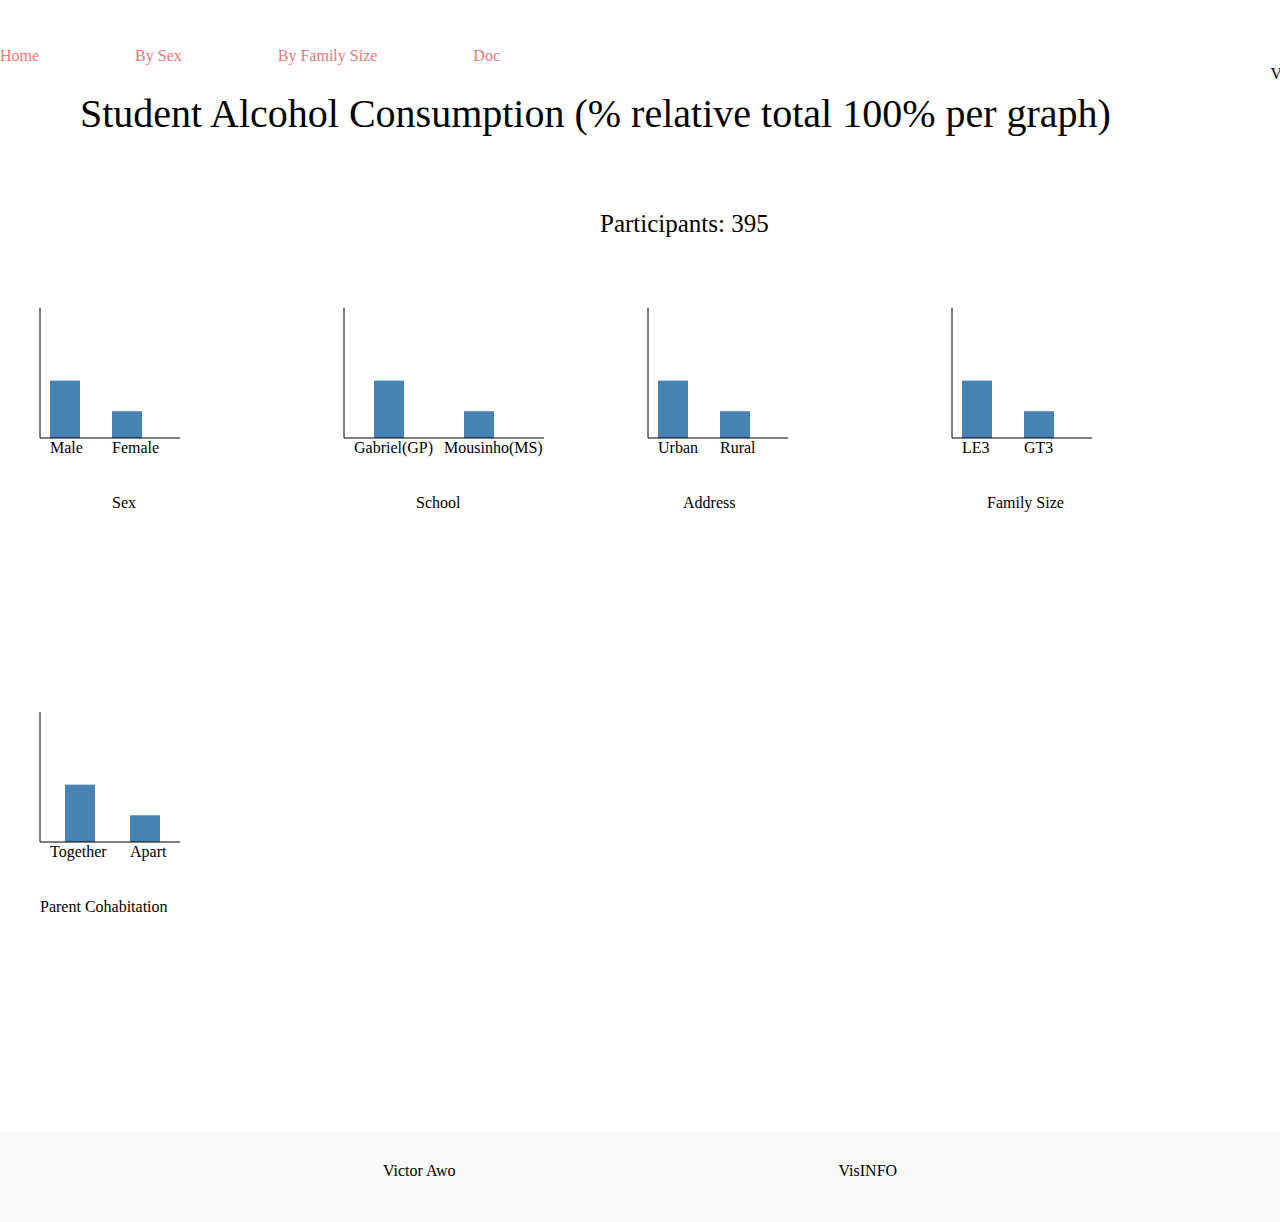
==== index.html @ d570ab3d "Add files via upload" ====
<!DOCTYPE html> 
<html lang="en"> 
  <head> 
    <meta charset="UTF-8" /> 
    <meta http-equiv="X-UA-Compatible" content="IE=edge" /> 
    <meta name="viewport" content="width=device-width, initial-scale=1.0" /> 
    <title>Home</title> 
    <link rel="stylesheet" href="css/styles.css" /> 
    <script src="https://d3js.org/d3.v7.min.js"></script>
  </head> 
  <body> 
    <section class = "fullpage"> 
    <div class="midpage"> 
      <nav> 
        <div class="Links"> 
          <a class="active-Link" href="index.html">Home</a> 
          <a class="active-Link" href="bysex.html">By Sex</a> 
          <a class="active-Link" href="byfamsize.html">By Family Size</a> 
          <a class="active-Link" href="doc.html">Doc</a> 
        </div> 
        <div class="logo"> 
            <span class="spanner"> VisINFO Final </span> 
        </div> 
      </nav> 
      <header class="hero">Student Alcohol Consumption (% relative total 100% per graph)</header> 
      <div class="dtype" > Participants: 395</div>
      <p>
        <svg id="svg1" width="300" height="400">

        <rect id="bar1" x="50" y="72.64705882352942" width="30" height="57.35294117647059" style="fill: steelblue"></rect>
        <rect id="bar2" x="112" y="103.23529411764707" width="30" height="26.76470588235294" style="fill: steelblue"></rect>

        <text x="50" y="145">Male</text>
        <text x="112" y="145">Female</text>
        <text x="112" y="200">Sex</text>

        <line x1="40" x2="180" y1="130" y2="130" stroke="black"></line>
        <line x1="40" x2="40" y1="0" y2="130" stroke="black"></line>  
    </svg>

    <svg id="svg2" width="300" height="400">

        <rect id="bar1" x="70" y="72.64705882352942" width="30" height="57.35294117647059" style="fill: steelblue"></rect>
        <rect id="bar2" x="160" y="103.23529411764707" width="30" height="26.76470588235294" style="fill: steelblue"></rect>

        <text x="50" y="145">Gabriel(GP)</text>
        <text x="140" y="145">Mousinho(MS)</text>
        <text x="112" y="200">School</text>

        <line x1="40" x2="240" y1="130" y2="130" stroke="black"></line>
        <line x1="40" x2="40" y1="0" y2="130" stroke="black"></line>  
    </svg>

    <svg id="svg3" width="300" height="400">

        <rect id="bar1" x="50" y="72.64705882352942" width="30" height="57.35294117647059" style="fill: steelblue"></rect>
        <rect id="bar2" x="112" y="103.23529411764707" width="30" height="26.76470588235294" style="fill: steelblue"></rect>

        <text x="50" y="145">Urban</text>
        <text x="112" y="145">Rural</text>
        <text x="75" y="200">Address</text>
    
        <line x1="40" x2="180" y1="130" y2="130" stroke="black"></line>
        <line x1="40" x2="40" y1="0" y2="130" stroke="black"></line>
    </svg>

    <svg id="svg4" width="300" height="400">

        <rect id="bar1" x="50" y="72.64705882352942" width="30" height="57.35294117647059" style="fill: steelblue"></rect>
        <rect id="bar2" x="112" y="103.23529411764707" width="30" height="26.76470588235294" style="fill: steelblue"></rect>


        <text x="50" y="145">LE3</text>
        <text x="112" y="145">GT3</text>
        <text x="75" y="200">Family Size</text>
    
        <line x1="40" x2="180" y1="130" y2="130" stroke="black"></line>
        <line x1="40" x2="40" y1="0" y2="130" stroke="black"></line>
    </svg>

    <svg id="svg5" width="300" height="400">

        <rect id="bar1" x="65" y="72.64705882352942" width="30" height="57.35294117647059" style="fill: steelblue"></rect>
        <rect id="bar2" x="130" y="103.23529411764707" width="30" height="26.76470588235294" style="fill: steelblue"></rect>


        <text x="50" y="145">Together</text>
        <text x="130" y="145">Apart</text>
        <text x="40" y="200">Parent Cohabitation</text>
    
        <line x1="40" x2="180" y1="130" y2="130" stroke="black"></line>
        <line x1="40" x2="40" y1="0" y2="130" stroke="black"></line>   
    </svg>
    
    <script type="text/javascript">
        
        var CHART_HEIGHT = 130;
        
        var sex = [47, 53];
        
        var selection = d3.select('#svg1').selectAll('rect').data(sex)
        
        selection.attr('height', 
            function(d) 
            { 
                return (d/102) * CHART_HEIGHT; 
            }
        );
        selection.attr('y', function(d) { return (1-d/102) * CHART_HEIGHT; });

        var school = [88, 12];
        var selection1 = d3.select('#svg2').selectAll('rect').data(school)
        selection1.attr('height', 
            function(d) 
            { 
                return (d/102) * CHART_HEIGHT; 
            }
        );
        selection1.attr('y', function(d) { return (1-d/102) * CHART_HEIGHT; });
        var address = [78, 22];
        
        var selection2 = d3.select('#svg3').selectAll('rect').data(address)
        
        selection2.attr('height', 
            function(d) 
            { 
                return (d/102) * CHART_HEIGHT; 
            }
        );
        selection2.attr('y', function(d) { return (1-d/102) * CHART_HEIGHT; });
        var famsize = [29, 71];
        
        var selection3 = d3.select('#svg4').selectAll('rect').data(famsize)
        
        selection3.attr('height', 
            function(d) 
            { 
                return (d/102) * CHART_HEIGHT; 
            }
        );
        selection3.attr('y', function(d) { return (1-d/102) * CHART_HEIGHT; });
        var parco = [90, 10];
        
        var selection4 = d3.select('#svg5').selectAll('rect').data(parco)
        
        selection4.attr('height', 
            function(d) 
            { 
                return (d/102) * CHART_HEIGHT; 
            }
        );
        selection4.attr('y', function(d) { return (1-d/102) * CHART_HEIGHT; });


    
    </script>
        </p>
    </div> 
  </section> 
    <footer class="footbox"> 
      <p class="word3">Victor Awo</p> 
      <p class="word3"> VisINFO</p> 
    </footer> 
  </body> 
</html>
---- css/styles.css ----
* {
  margin: 0;
  padding: 0;
  box-sizing: border-box;
}
html,
body {
  height: 100%;
}
h1,
h2,
h3,
h4,
h5,
h6,
p {
  margin-bottom: 16px;
}
@font-face {
  font-family: RobotoBold;
  src: url(Roboto/Roboto-Bold.ttf);
}
@font-face {
  font-family: RobotoBoldItalic;
  src: url(Roboto/Roboto/Roboto-BoldItalic.ttf);
}
@font-face {
  font-family: RobotoLight;
  src: url(Roboto/Roboto/Roboto-Light.ttf);
}
@font-face {
  font-family: LoraItalic;
  src: url(Lora/Lora-Italic.ttf);
}
.fullpage {
  min-height: 100%;
}
.midpage {
  width: 1366px;
  margin: 0 auto;
}
nav {
  margin-top: 47px;
}
nav .Links a {
  text-decoration: none;
  color: black;
  margin-right: 92px;
  font-family: RobotoLight;
}
nav .Links a.active-Link {
  color: #ef767a;
  font-family: RobotoBoldItalic;
}
.spanner {
  float: right;
  color: black;
  font-family: RobotoBoldItalic;
}
.hero {
  height: 120px;
margin-top: 25px;
  margin-left: 80px;
  font-size: 40px;
  color: black;
  background-position: center;
  background-size: cover;
  background-repeat: no-repeat;
}
.mainpara {
  margin-top: 137px;
  display: flex;
  justify-content: space-evenly;
  font-family: LoraItalic;
}
.para1 {
  width: 513px;
  height: 322px;
  font-size: 16px;
}
.para2 {
  width: 513px;
  height: 238px;
  font-size: 16px;
}
.centpg {
  width: 932px;
  margin: 0 auto;
  justify-content: space-evenly;
  align-items: center;
}
.pers1 { 
  margin-top: 10px; 
  display: flex; 
  justify-content: space-evenly; 
  align-items: center; 
} 
.p1para { 
  width: 813px; 
  height: 420px; 
  font-family: LoraItalic; 

  font-size: 20px;
} 
.pers2 { 
  margin-top: 10px; 
  display: flex; 
  justify-content: space-evenly; 
  align-items: center; 
} 
.p1box { 
} 
.pertitle { 
  color: black; 
  font-size: 24px; 
  font-family: RobotoBoldItalic; 
} 
footer {
  position: relative;
  bottom: 0;
  width: 100%;
  height: 90px;
  background: #f8f8f8;
}
.word3 {
  margin-top: 30px;
}
.footbox {
  font-size: 16px;
  font-family: RobotoLight;
  display: flex;
  justify-content: space-evenly;
}
.bar {
  fill: steelblue;
}
.dset{
  margin-left: 400px;
  color: black;
  font-family: RobotoBoldItalic;
  font-size: 25px;
}
.dtype{
  margin-left: 600px;
  color: black;
  font-family: RobotoBoldItalic;
  font-size: 25px;
  margin-bottom: 70px;
}
.dtype1{
  margin-left: 400px;
  color: black;
  font-family: RobotoBoldItalic;
  font-size: 25px;
  margin-bottom: 70px;
}
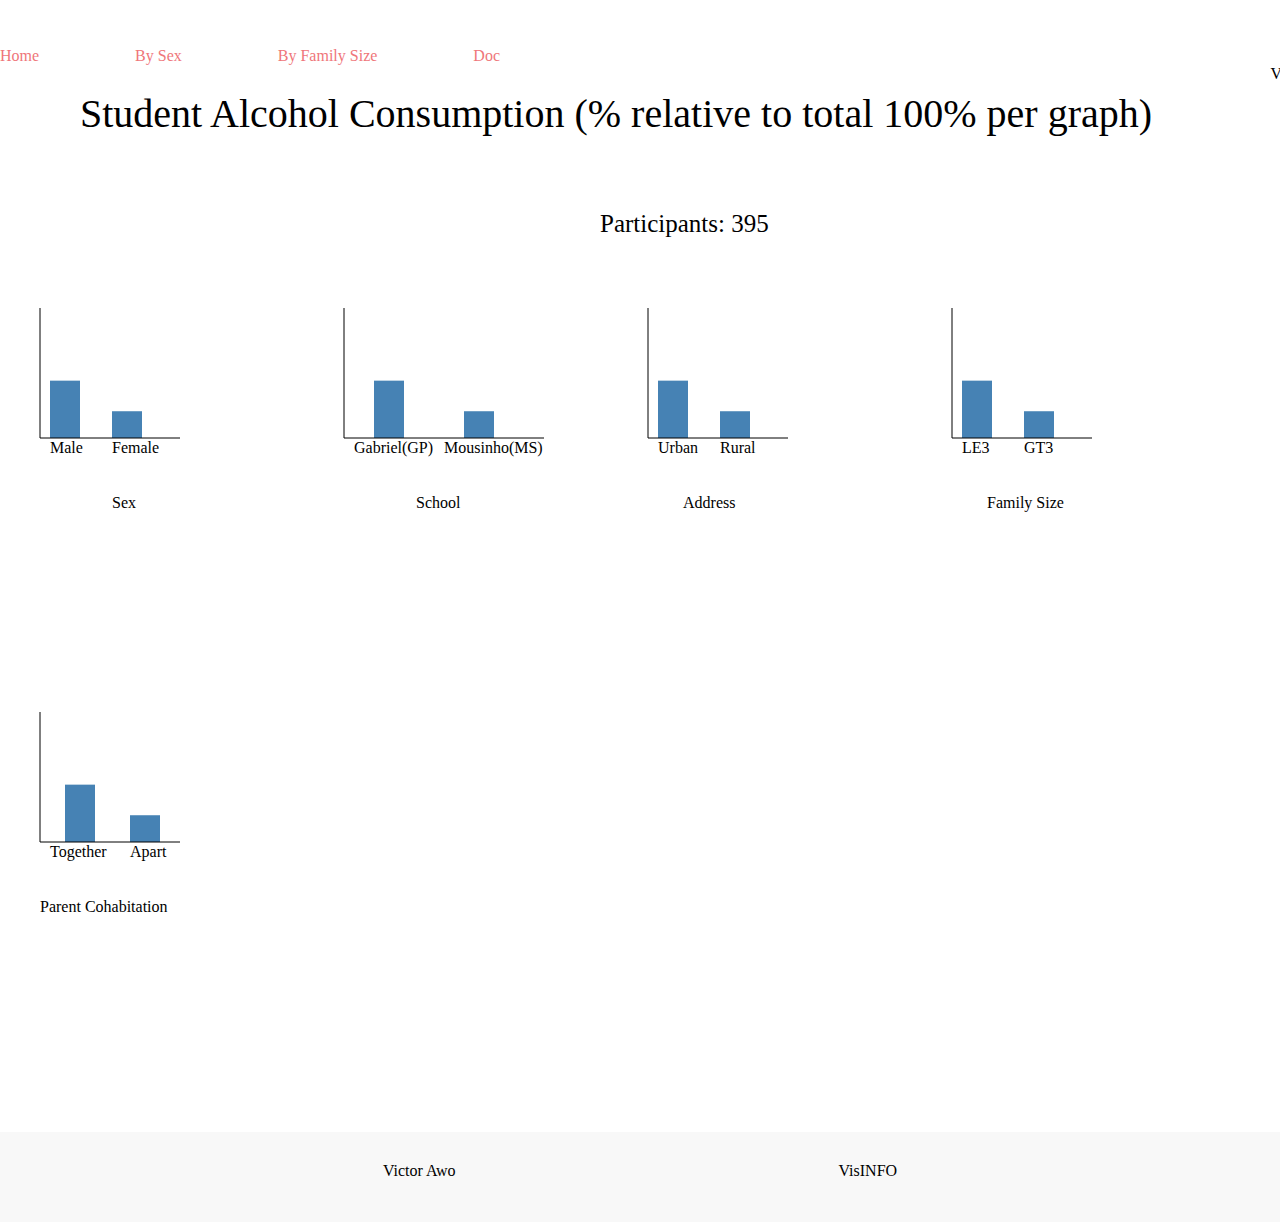
==== commit c8251213: "Update index.html" ====
--- a/index.html
+++ b/index.html
@@ -22,7 +22,7 @@
             <span class="spanner"> VisINFO Final </span> 
         </div> 
       </nav> 
-      <header class="hero">Student Alcohol Consumption (% relative total 100% per graph)</header> 
+      <header class="hero">Student Alcohol Consumption (% relative to total 100% per graph)</header> 
       <div class="dtype" > Participants: 395</div>
       <p>
         <svg id="svg1" width="300" height="400">
@@ -162,4 +162,4 @@
       <p class="word3"> VisINFO</p> 
     </footer> 
   </body> 
-</html>+</html>
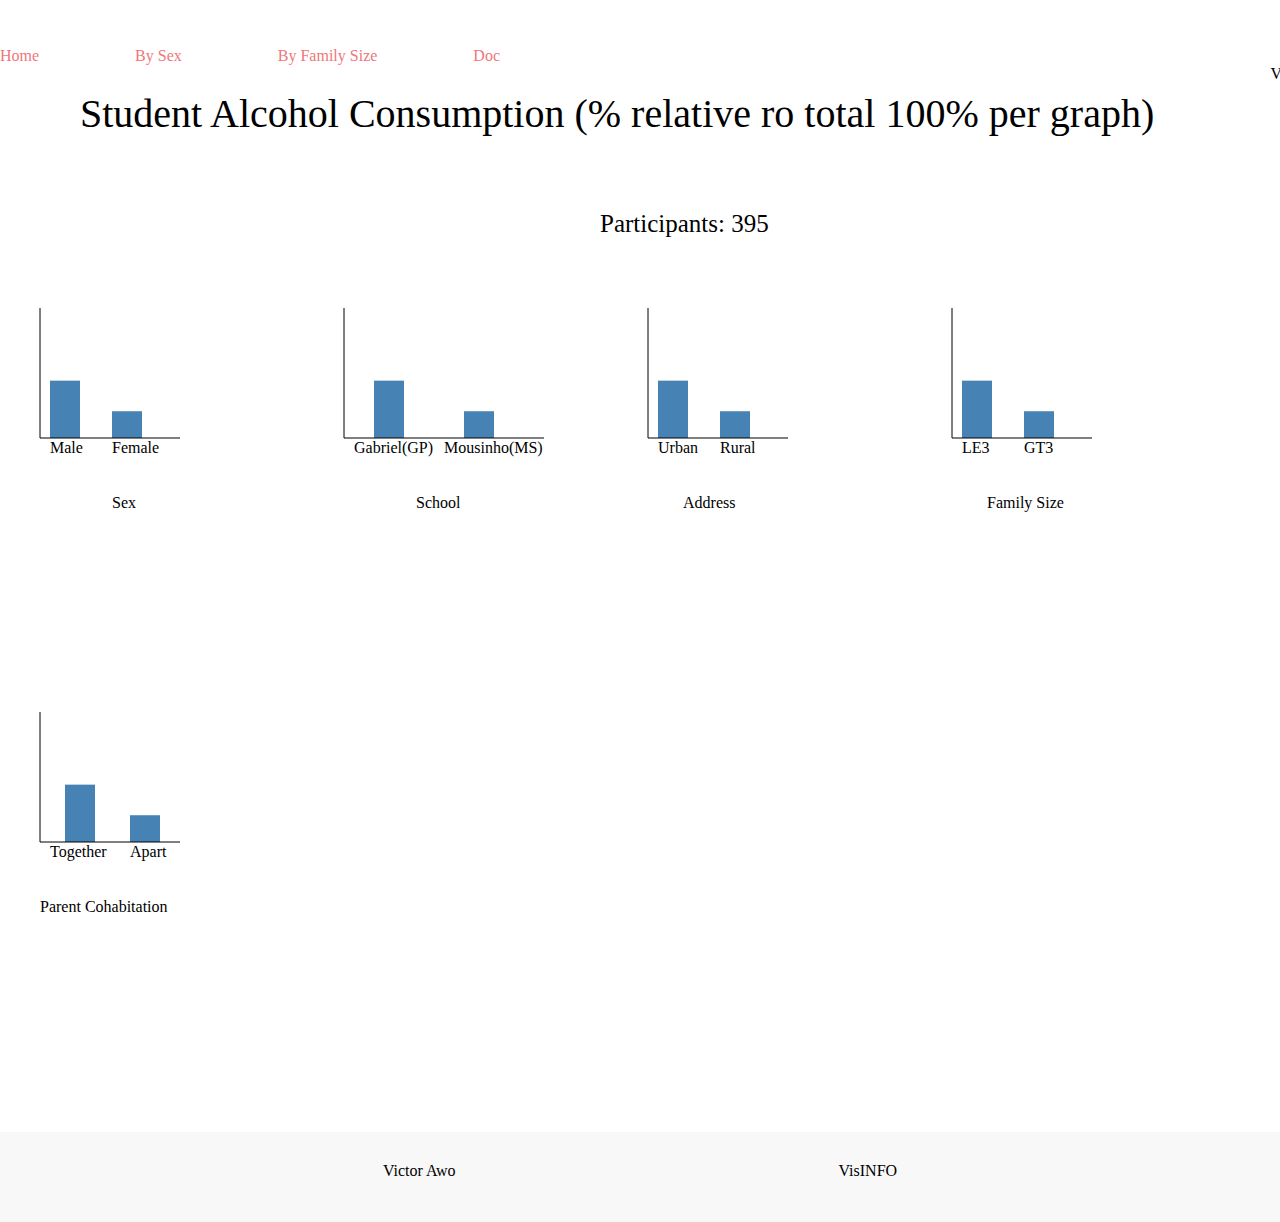
==== commit b387c7a1: "Add files via upload" ====
--- a/index.html
+++ b/index.html
@@ -22,7 +22,7 @@
             <span class="spanner"> VisINFO Final </span> 
         </div> 
       </nav> 
-      <header class="hero">Student Alcohol Consumption (% relative to total 100% per graph)</header> 
+      <header class="hero">Student Alcohol Consumption (% relative ro total 100% per graph)</header> 
       <div class="dtype" > Participants: 395</div>
       <p>
         <svg id="svg1" width="300" height="400">
@@ -162,4 +162,4 @@
       <p class="word3"> VisINFO</p> 
     </footer> 
   </body> 
-</html>
+</html>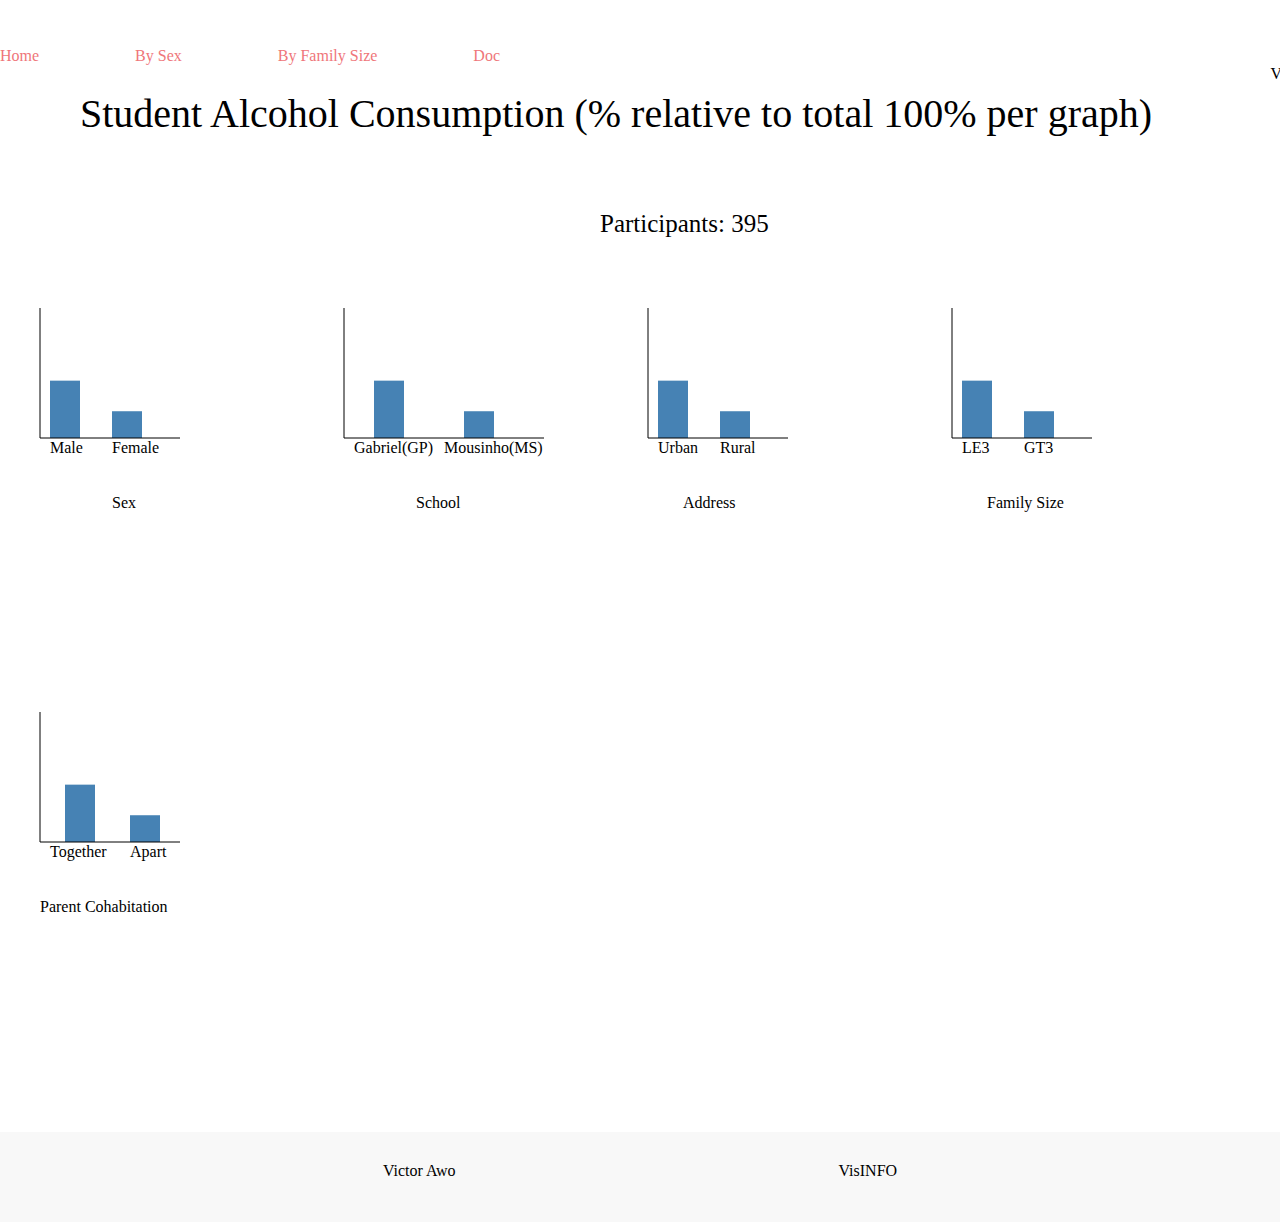
==== commit 27614fca: "Add files via upload" ====
--- a/index.html
+++ b/index.html
@@ -22,7 +22,7 @@
             <span class="spanner"> VisINFO Final </span> 
         </div> 
       </nav> 
-      <header class="hero">Student Alcohol Consumption (% relative ro total 100% per graph)</header> 
+      <header class="hero">Student Alcohol Consumption (% relative to total 100% per graph)</header> 
       <div class="dtype" > Participants: 395</div>
       <p>
         <svg id="svg1" width="300" height="400">
